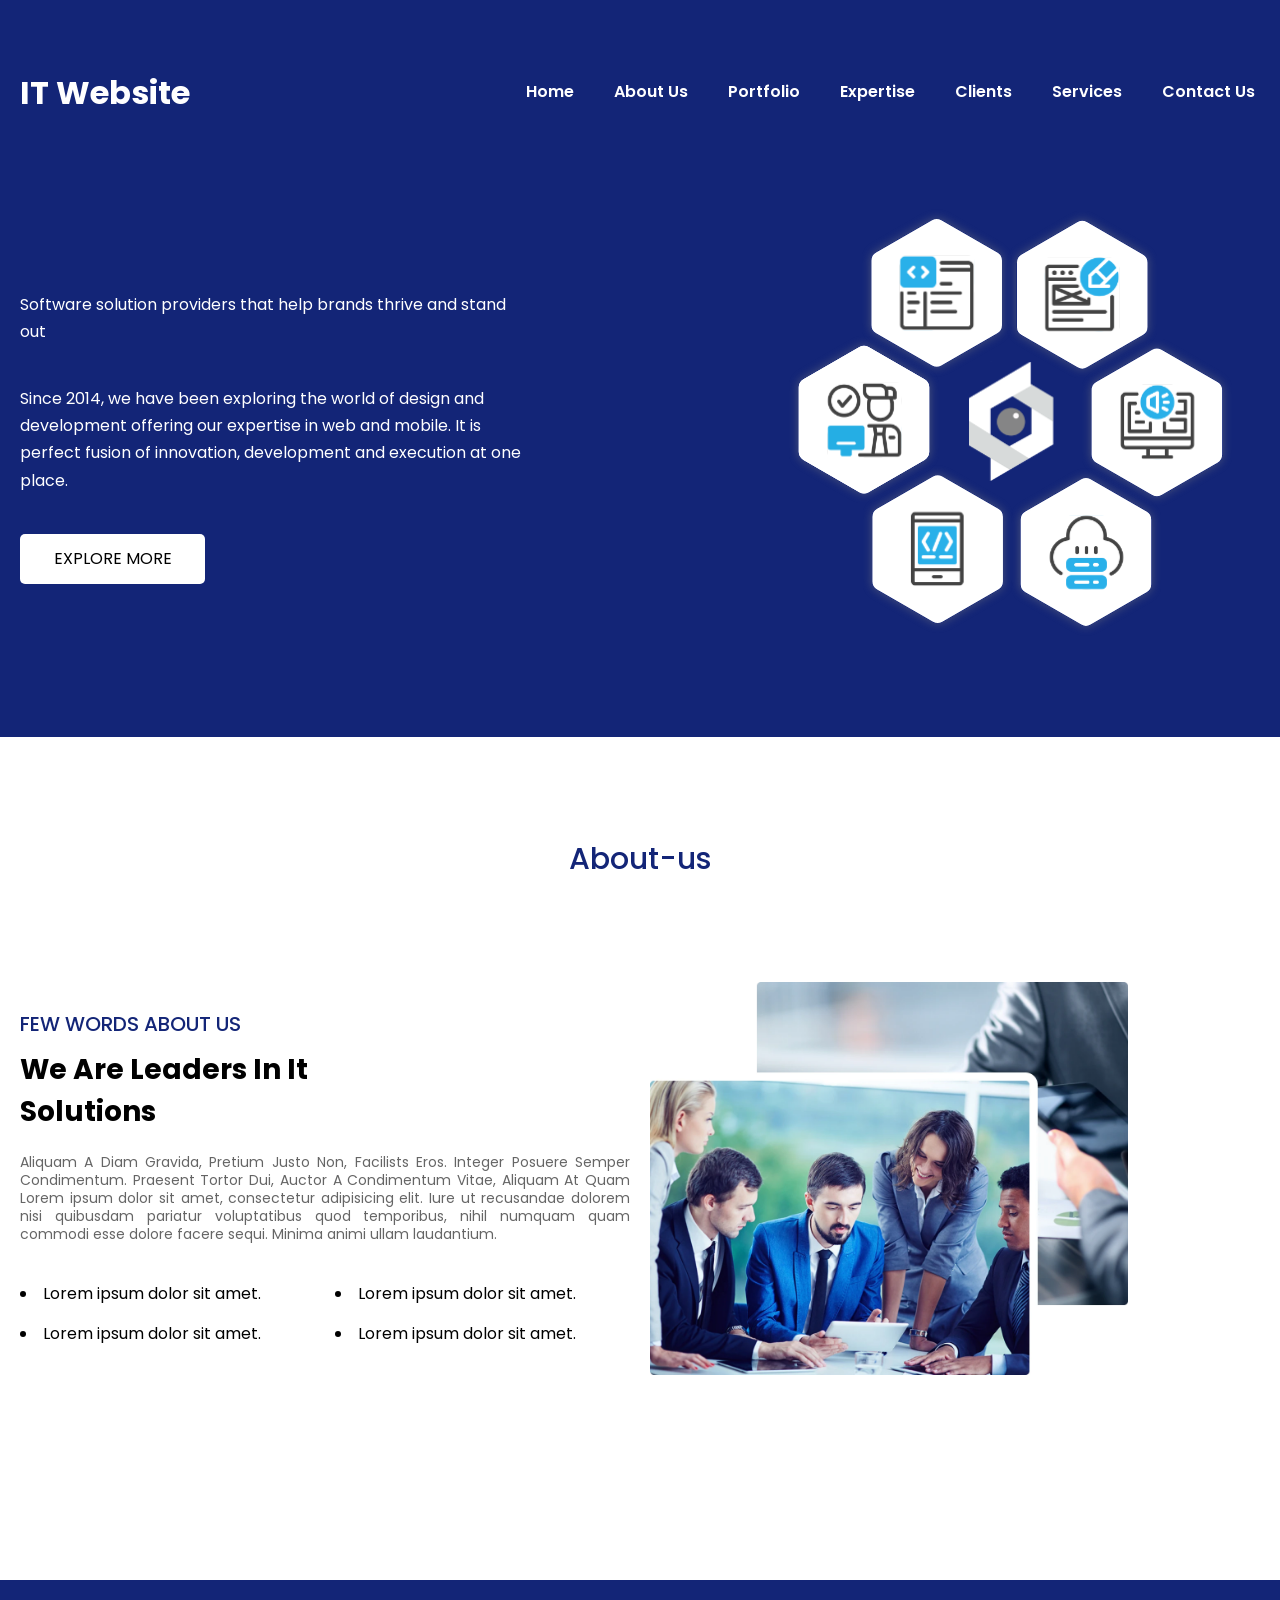
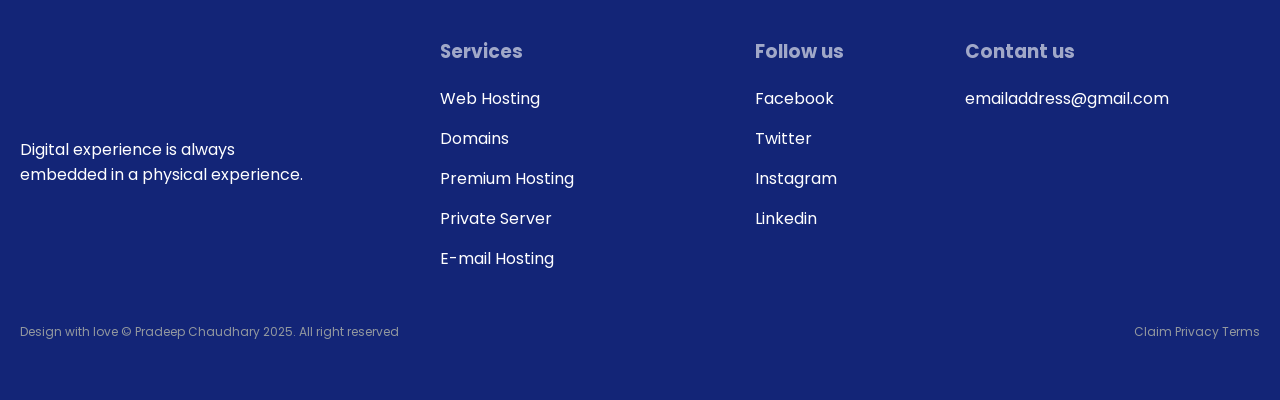
==== about us.html @ 27a40762 "Add initial files" ====
<!DOCTYPE html>
<html lang="en">

<head>
    <meta charset="UTF-8">
    <meta name="viewport" content="width=device-width, initial-scale=1.0">
    <title>IT Website</title>
    <link rel="stylesheet" href="style.css">
</head>

<body>
    <div class="wrap-1">
        <div class="container">
            <header>
                <div class="row align-items">
                    <div class="col-2 col-m-6">
                        <h1><a href="">IT Website</a></h1>
                    </div>
                    <div class="col-10 col-m-6">
                        <nav class="flex justify-right ">
                            <ul class="flex nav-menu">
                                <li><a href="index.html">Home</a></li>
                                <li><a href="about.html">About Us</a></li>
                                <li><a href="">Portfolio</a></li>
                                <li><a href="">Expertise</a></li>
                                <li><a href="">Clients</a></li>
                                <li><a href="">Services</a></li>
                                <li><a href="contact.html">Contact Us</a></li>
                            </ul>
                        </nav>
                    </div>
                </div>
            </header>
    <div class="banner" role="banner">
                <div class="slider">
                    <div class="slide">
                        <div class="row align-items">
                            <div class="col-5 col-t-6 col-p-12">
                                <div class="banner-text">
                                    <p class="caption">Software solution providers that help brands thrive and stand out
                                    </p>
                                    <p class="discription">Since 2014, we have been exploring the world of design and
                                        development offering our
                                        expertise
                                        in web and mobile.
                                        It is perfect fusion of innovation, development and execution at one place.
                                    </p>
                                    <a href="">EXPLORE MORE</a>
                                </div>
                            </div>
                            <div class="col-7 col-t-6 col-p-12  order-p-1">
                                <div class="flex justify-right">
                                    <img src="Image/service-icon.svg" alt="Services" height="535" width="499"
                                        class="img-resp" data-aos="fade-left">
                                </div>
                            </div>
                        </div>

                    </div>
                </div>
            </div>
        </div>
    </div>
    <div class="wrap-2">
        <div class="text-center">
            <h2>About-us</h2>
        </div>
        <div class="container">
            <article class="about-us">
                <div class="row align-items">
                    <div class="col-6 col-m-12">
                        <h2>FEW WORDS ABOUT US</h2>
                        <P>We Are Leaders In It <br>Solutions</P>
                        <p class="para">Aliquam A Diam Gravida, Pretium Justo Non, Facilists Eros. Integer Posuere
                            Semper Condimentum.
                            Praesent Tortor Dui, Auctor A Condimentum Vitae, Aliquam At Quam
                            Lorem ipsum dolor sit amet, consectetur adipisicing elit. Iure ut recusandae dolorem nisi
                            quibusdam pariatur voluptatibus quod temporibus, nihil numquam quam commodi esse dolore
                            facere sequi. Minima animi ullam laudantium.
                        </p>
                        <div class="row">
                            <div class="col-6">
                                <ul>
                                    <li>Lorem ipsum dolor sit amet.</li>
                                    <li>Lorem ipsum dolor sit amet.</li>
                                </ul>
                            </div>
                            <div class="col-6">
                                <ul>
                                    <li>Lorem ipsum dolor sit amet.</li>
                                    <li>Lorem ipsum dolor sit amet.</li>
                                </ul>
                            </div>
                        </div>
                    </div>
                    <div class="col-6 col-m-12 order-m-1">
                        <img src="Image/about.webp" srcset="Image/about-2x.webp" alt="About" height="582" width="478"
                            loading="lazy" class="img-resp" data-aos="zoom-in-up">
                    </div>
                </div>
            </article>
        </div>
    </div>
    <footer class="wrap-3">
        <div class="container">
            <div class="row ">
                <div class="col-3 col-p-6 ">
                    Digital experience is always embedded in a physical experience.
                </div>
                <div class="col-1 col-t-hide" role="separator"></div>
                <div class="col-2 col-p-6">
                    <h3>Services</h3>
                    <ul>
                        <li><a href="#">Web Hosting</a></li>
                        <li><a href="#">Domains</a></li>
                        <li><a href="#">Premium Hosting</a></li>
                        <li><a href="#">Private Server</a></li>
                        <li><a href="#">E-mail Hosting</a></li>
                    </ul>
                </div>
                <div class="col-1 col-t-hide" role="separator"></div>
                <div class="col-2 col-p-4 ">
                    <h3>Follow us</h3>
                    <ul>
                        <li><a href="https://facebook.com" rel="noopener noreferrer" target="_blank">Facebook</a></li>
                        <li><a href="https://twitter.com" rel="noopener noreferrer" target="_blank">Twitter</a></li>
                        <li><a href="https://instagram.com" rel="noopener noreferrer" target="_blank">Instagram</a></li>
                        <li><a href="https://linkedin.com" rel="noopener noreferrer" target="_blank">Linkedin</a></li>
                    </ul>
                </div>
                <div class="col-3 col-p-8">
                    <h3>Contant us</h3>
                    <p><a href="">emailaddress@gmail.com</a></p>
                </div>
            </div>
            <div class="flex justify-space-bet">

                <p>Design with love © Pradeep Chaudhary 2025. All right reserved</p>
                <p> Claim Privacy Terms</p>
            </div>
        </div>
    </footer>
</body>
---- style.css ----
@import url('https://fonts.googleapis.com/css2?family=Poppins:ital,wght@0,100;0,200;0,300;0,400;0,500;0,600;0,700;0,800;0,900;1,100;1,200;1,300;1,400;1,500;1,600;1,700;1,800;1,900&display=swap');

*, ::before,::after{margin:0; box-sizing: border-box;}
a{text-decoration: none;}
ul{ list-style: none; padding: 0;}
button{cursor: pointer; padding: 0;}
:disabled{cursor: not-allowed; opacity: 0.6;}
label{display: inline-block;}

html{ font-size:10px;
     --b:#132577; 
     --w:#fff; 
     --ff:poppins,
      sans-serif}
body{ font:16px/1.3 var(--ff);
      overflow-x:hidden;
     }

.container{ max-width: 1260px; 
            margin: auto;
            padding: 0 1rem;}
.row{ display: grid;
      grid-template-columns: repeat(12,1fr);
      gap:2rem;}

/* ABOUT PAGE */


.about{
    background-color: turquoise;
}
.about body{
    font: 16px/1.3 var(--ff);
    overflow-x: hidden;
}
.about.container{
    max-width: 1260px;
    margin: auto;
    padding: 0 1rem;
}
.about.row{
    display: grid;
    grid-template-columns: repeat(12,fr);
    gap: 2rem;
}

.col-1{ grid-column: span 1;}
.col-2{ grid-column: span 2;}
.col-3{ grid-column: span 3;}
.col-4{ grid-column: span 4;}
.col-5{ grid-column: span 5;}
.col-6{ grid-column: span 6;}
.col-7{ grid-column: span 7;}
.col-8{ grid-column: span 8;}
.col-9{ grid-column: span 9;}
.col-10{ grid-column: span 10;}
.col-11{ grid-column: span 11;}
.col-12{ grid-column: span 12;}
.flex{ display: flex;}
.align-items{ align-items: center;}
.justify-space-bet{ justify-content: space-between;}
.justify-right{ justify-content: right;}
.img-resp{ max-width: 100%; height: auto;}
.text-center{ text-align: center;}
 

 



/* layout */

.wrap-1{background: url(./img/bg.svg) var(--b) no-repeat center/cover;  color: var(--w); padding: 72px 0 82px; }
.wrap-1 h1{font-size: 32px;}
.wrap-1 h1 a{color: inherit;}
.wrap-1 nav ul{justify-content: flex-end; gap: 3rem;}
.wrap-1 nav a{ font-weight: 600; display:block; color: inherit; padding: 5px;}
.wrap-1 h1 img{width: 60px; height:75px;}

/* nav menu */
.menu{ background: none; border: 2px solid #fff; border-radius: 5px; float: right; display: none; }
.menu span{ display: block; width: 60px; height: 2px; margin: 6px 12px; background: #fff; transition: 500ms; transform-origin: right; }
.menu.active span:nth-child(1){ transform: rotate(-15deg);}
.menu.active span:nth-child(2){ opacity: 0;}
.menu.active span:nth-child(3){transform: rotate(15deg);}


.wrap-1 .banner{margin-top: 76px; cursor: not-allowed;}
.banner p{ font:16px/1.7 var(--ff); margin: 3rem 0 4rem;}
.banner p .caption{font:500 28px/1.5 var(--ff)}
.banner a{display: block; width: 185px; line-height: 50px; background: #fff; color: #000; border-radius: 5px; text-align: center;}
.wrap-1 .bx-wrapper{ background: none; border: none; box-shadow: 0 0;}
.wrap-1 .bx-wrapper .bx-pager.bx-default-pager a{ background: #aaa; }
.wrap-1 .bx-wrapper .bx-pager.bx-default-pager a.active,.wrap-1  .bx-wrapper .bx-pager.bx-default-pager a:focus,.wrap-1  .bx-wrapper .bx-pager.bx-default-pager a:hover{  background: #fff; }

.wrap-2{padding: 100px 0;}
.wrap-2 h2{ font: 500 20px var(--ff); color: var(--b); margin-bottom: 10px;}
.wrap-2 h2+p{ font:700 28px var(--ff);}



/* Service section */
.services section{ border-radius: 5px; box-shadow: 0 0 13px #0000001a; padding: 30px 60px 40px 30px; border-top: 15px solid transparent;}
.services .row{ margin: 40px 0 100px;}
.section h3{ font: 600 20px var(--ff);}
.section a{ text-decoration: underline; color: inherit; font-size: 14px;}
.section.s1{ border-top-color: var(--b);}
.para{margin: 20px 0 30px; font-size: 14px; opacity: 0.6; text-align: justify;}
.s2{ background: var(--b); color: #fff;}

/* Info section */
.info{gap: 2rem;}
.info b{font: 600 24px var(--ff);}
.info p{font: 500 14px var(--ff);}

/* About section */
.about-us{margin: 100px 0; }
.about-us .row{ gap: 2rem;}
.about-us ul{ list-style: disc inside; line-height: 40px;}
.text-center h2{font-size: 30px;}

/* .contact section */
.contact-info{margin: 60px 0;}
.contact-info p{margin: 2rem 0;}
.contact-info h3{color:orange;}
.contact-info>div{align-self: right ;}
.contact .flex{gap:4rem; margin-bottom: 40px;}
.contact a{background: #c0462d; color: var(--w); line-height: 51px; width: 185px;border-radius: 10px; display: block; margin:1rem 0 0 42rem  ;}
.cont{white-space: nowrap; align-self:center;}
.cont a{display: block; margin: 1rem;}
.input-all{height: 50px; width: 50px;}

/* Works */
.our-work{ margin: 100px 0;}
.works{margin-top: 40px;}
.works ul{ gap:2rem;}
.works li > a{ display: block; line-height: 81px; border: 2px solid transparent; height: 300px; border-radius: 5px; 
    box-shadow: 0 0 18px #0000001a; writing-mode: sideways-lr; text-align: center; color: var(--b); font-weight: 500;}
.work{margin-left: 20px ; display: none;}
li.active .work{display: block;}
.work-img{ flex-shrink: 0; margin-right: 20px;}
li.active a{border-color: var(--b);}
.work h3{ font-size: 24px; font-weight: 500;}
.work a{ display: block; width: 184px; line-height: 51px; text-align: center; background: var(--b); color:var(--w); border-radius: 5px;}

/* Raview section */
.reviews{margin-top: 40px;}
.review-top{padding: 60px 64px 0; box-shadow: 0 0 18px #0000001a;}
.review-bottom{padding-top: 54px;}
.rating span{color: #7d7d7d;}
.rating span.fill{color: #FFC107;}
.rating{margin: 20px 0  ;}
.rating+img{ transform: translateY(34px);}

/* Projects section */
.projects{ margin: 100px 0 ;}
.project-desc{ padding: 0 150px 0 60px;}
.project-desc p{ text-align: justify; margin: 25px 0;}
.project-desc a{display: block; width: 214px; line-height: 51px; text-align: center; background: var(--b); color: var(--w); border-radius: 5px; margin-top: 30px; }


/* Team section */
.team-info{ margin: 100px 0 0 0;}
.team{margin-top: 50px;  }
.team-member{ padding: 1rem; border-radius: 5px; box-shadow: 0 0 18px #0000001a; border: 2px solid transparent;}
.team-member:hover{ border-color: var(--b);}
.team h3{ margin: 20px 0 5px; font-size: 24px; font-weight:600;}
.team p{ font-size: 16px;}
.icons{margin: 40px 0 65px;}
.icons ul{ justify-content: center; gap: 50px;}
.icons a{ display: inline-block; line-height: 50px; width: 50px; text-align: center; border-radius: 50%; border: 2px solid var(--b); margin: 1rem; font-size: 20px; }
  
/*.portfolio section */
.portfolio-filter .btn {
    margin: 0.4rem 0;
    padding: 10px 20px;
    background: #0a2540;
    color: #fff;
    font-weight: 700;
    border-radius: 10px;
    cursor: pointer;
}

.portfolio-filter .btn.active,
.portfolio-filter .btn:hover {
    background: #00d4ff;
    color: #000;
}

.portfolio-card {
    background: #fff;
    border-radius: 8px;
    overflow: hidden;
    margin: 40px  20px 0 0;
    box-shadow: 0 10px 25px rgba(0,0,0,0.2);
    transition: transform 0.3s ease-in-out;
    height: 35rem;
}

.portfolio-content {
    padding: 1rem;
    color: #020e33;
}

.portfolio-card:hover {
    transform: translateY(-8px);
}

.row.portfolio {
    flex-wrap: wrap;   
}

footer{ background-color: var(--b); color: var(--w); padding: 60px 0;}
footer .row{line-height: 25px;}
footer h3{ font: 600 18px #92989F; line-height: 24px; margin-bottom: 2rem; opacity: 0.6;}
footer ul li{ margin: 10px 0;}
footer a{color:inherit; line-height: 30px; display: block;}
footer .flex{ margin-top: 40px; font-size: 12px; line-height: 16px ; color: #92989F;}
footer .col-3:first-child{align-self:center;}
span{color: rgb(247, 4, 4); font-size: 2rem;}

/* About Page */
.About-info h1{ margin-bottom: 40px;}
.About-info .about p{font: 400 16px var(--ff); line-height: 24px; margin-bottom: 24px; opacity: 0.6; text-align: justify;}
.About-info .row{margin: 60px 0;}
.About-info h3{ font:500 24px var(--ff); line-height: 34px; margin-bottom: 24px; color: rgb(12, 12, 247);}

/* responsive */
@media screen and (max-width:1280px){
    .services section{ padding: 20px 20px 30px ;}
    .project-desc{ padding:0;}
}
.portfolio-filter{
    display: flex;
    
    flex-wrap: wrap;
    gap: 25px;
    
}

@media (max-width:350px){
    .portfolio-filter .btn{
        font-size: 12px;
        /* padding: 6px 10px; */
    }
}
@media screen and (max-width:980px){
.col-t-1{ grid-column: span 1;}
.col-t-2{ grid-column: span 2;}
.col-t-3{ grid-column: span 3;}
.col-t-4{ grid-column: span 4;}
.col-t-5{ grid-column: span 5;}
.col-t-6{ grid-column: span 6;}
.col-t-7{ grid-column: span 7;}
.col-t-8{ grid-column: span 8;}
.col-t-9{ grid-column: span 9;}
.col-t-10{ grid-column: span 10;}
.col-t-11{ grid-column: span 11;}
.col-t-12{ grid-column: span 12;}
.col-t-hide{display: none;}
nav li{ margin: 0 5px;}
nav a{ font-size: 14px;}
.work-img  img{ width: 200px;}
.works li>a{ line-height: 46px;}
.review-top{padding: 64px 10px 0;}
.projects img{ width: 100%; height: 100%;}
.icons ul{gap: 10px;}
.contact-info .flex{flex-direction: column;}
.contact-info form .flex  input {width: 300px; height: 40px;}

}

@media screen and (max-width:767px){
.col-m-1{ grid-column: span 1;}
.col-m-2{ grid-column: span 2;}
.col-m-3{ grid-column: span 3;}
.col-m-4{ grid-column: span 4;}
.col-m-5{ grid-column: span 5;}
.col-m-6{ grid-column: span 6;}
.col-m-7{ grid-column: span 7;}
.col-m-8{ grid-column: span 8;}
.col-m-9{ grid-column: span 9;}
.col-m-10{ grid-column: span 10;}
.col-m-11{ grid-column: span 11;}
.col-m-12{ grid-column: span 12;}
.order-m-1{ order: -1;}
.work-img img{width: 150px;}
.img-desc .para{ margin: 0;}
.img-desc a{line-height: 40px;}
.works ul{gap:1rem;}
.work{margin: 0;}
.team-member h3{ font-size: 22px;}
.icons ul{gap: 8px;}
/* nav{position: relative;} */
.nav-menu{display:none; flex-direction: column; }
.hamburger { display: block; }
.icons a{line-height: 30px; width: 30px; text-align: center; margin: 0.8rem; font-size: 10px; }
.contact-info .flex{flex-direction: column;}
.contact-info form .flex  input {width: 300px; height: 40px;}
}

@media screen and (max-width:510px){
.col-p-1{ grid-column: span 1;}
.col-p-2{ grid-column: span 2;}
.col-p-3{ grid-column: span 3;}
.col-p-4{ grid-column: span 4;}
.col-p-5{ grid-column: span 5;}
.col-p-6{ grid-column: span 6;}
.col-p-7{ grid-column: span 7;}
.col-p-8{ grid-column: span 8;}
.col-p-9{ grid-column: span 9;}
.col-p-10{ grid-column: span 10;}
.col-p-11{ grid-column: span 11;}
.col-p-12{ grid-column: span 12;}
.order-p-1{ order: -1; }
.works :is(ul,li){flex-flow: column;}
.works li>a {writing-mode: horizontal-tb; height: auto;}
.work >div{flex-flow: column; margin: 10px 0;}
.work{margin: 20px 0 0 0;}
.work-img img{width: auto;}
.work{margin: auto;}
.img-desc .para{ margin:20px 0 30px;}
.img-desc a{line-height: 51px;}
.works ul{gap:2rem;}
.icons a{ line-height: 50px; width: 50px; text-align: center; margin: 1rem; font-size: 20px; }
textarea{width: 300px;}
form .message{margin: 1rem 0 0 16rem; width: 140px;}
.contact-info .flex{flex-direction: column;}
.contact-info form .flex  input {width: 300px; height: 40px;}
}
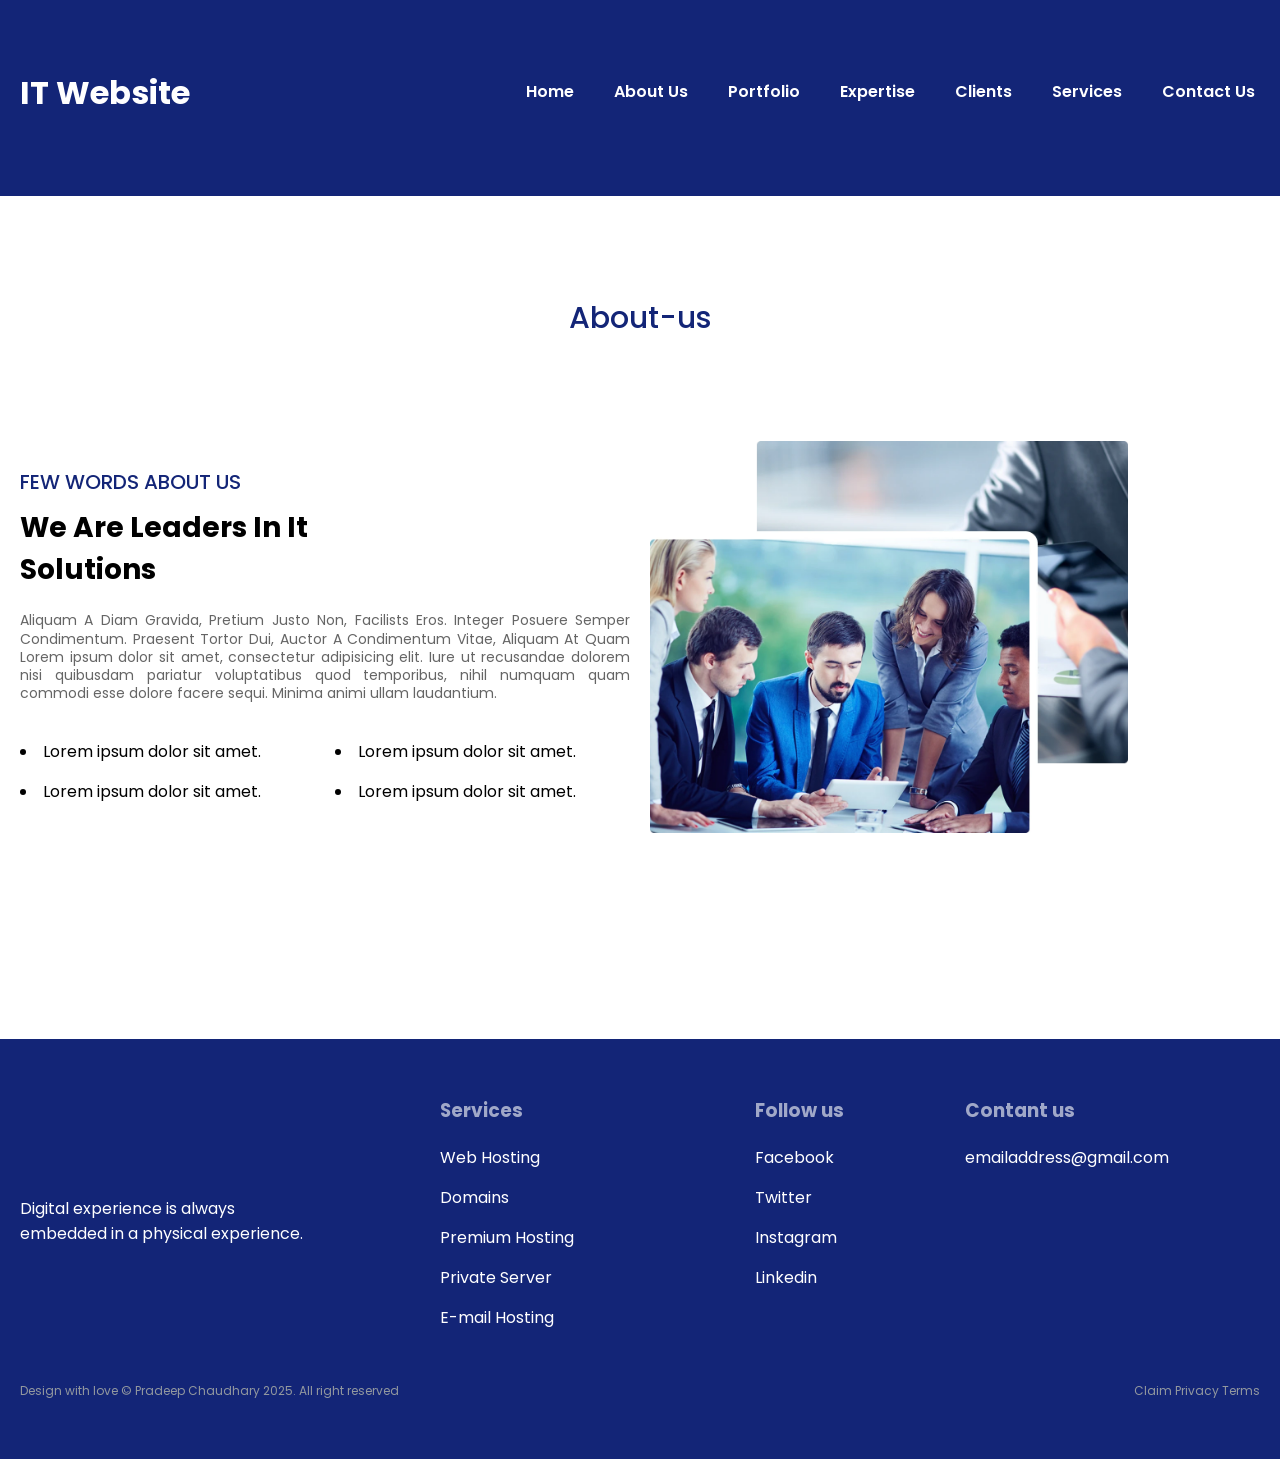
==== commit 822ab3fa: "Added some updates" ====
--- a/about us.html
+++ b/about us.html
@@ -20,45 +20,17 @@
                         <nav class="flex justify-right ">
                             <ul class="flex nav-menu">
                                 <li><a href="index.html">Home</a></li>
-                                <li><a href="about.html">About Us</a></li>
-                                <li><a href="">Portfolio</a></li>
-                                <li><a href="">Expertise</a></li>
-                                <li><a href="">Clients</a></li>
-                                <li><a href="">Services</a></li>
-                                <li><a href="contact.html">Contact Us</a></li>
+                                <li><a href="about us.html">About Us</a></li>
+                                <li><a href="Portfolio.html">Portfolio</a></li>
+                                <li><a href="Expertise.html">Expertise</a></li>
+                                <li><a href="Clients.html">Clients</a></li>
+                                <li><a href="services.html">Services</a></li>
+                                <li><a href="Contact Us.html">Contact Us</a></li>
                             </ul>
                         </nav>
                     </div>
                 </div>
             </header>
-    <div class="banner" role="banner">
-                <div class="slider">
-                    <div class="slide">
-                        <div class="row align-items">
-                            <div class="col-5 col-t-6 col-p-12">
-                                <div class="banner-text">
-                                    <p class="caption">Software solution providers that help brands thrive and stand out
-                                    </p>
-                                    <p class="discription">Since 2014, we have been exploring the world of design and
-                                        development offering our
-                                        expertise
-                                        in web and mobile.
-                                        It is perfect fusion of innovation, development and execution at one place.
-                                    </p>
-                                    <a href="">EXPLORE MORE</a>
-                                </div>
-                            </div>
-                            <div class="col-7 col-t-6 col-p-12  order-p-1">
-                                <div class="flex justify-right">
-                                    <img src="Image/service-icon.svg" alt="Services" height="535" width="499"
-                                        class="img-resp" data-aos="fade-left">
-                                </div>
-                            </div>
-                        </div>
-
-                    </div>
-                </div>
-            </div>
         </div>
     </div>
     <div class="wrap-2">
